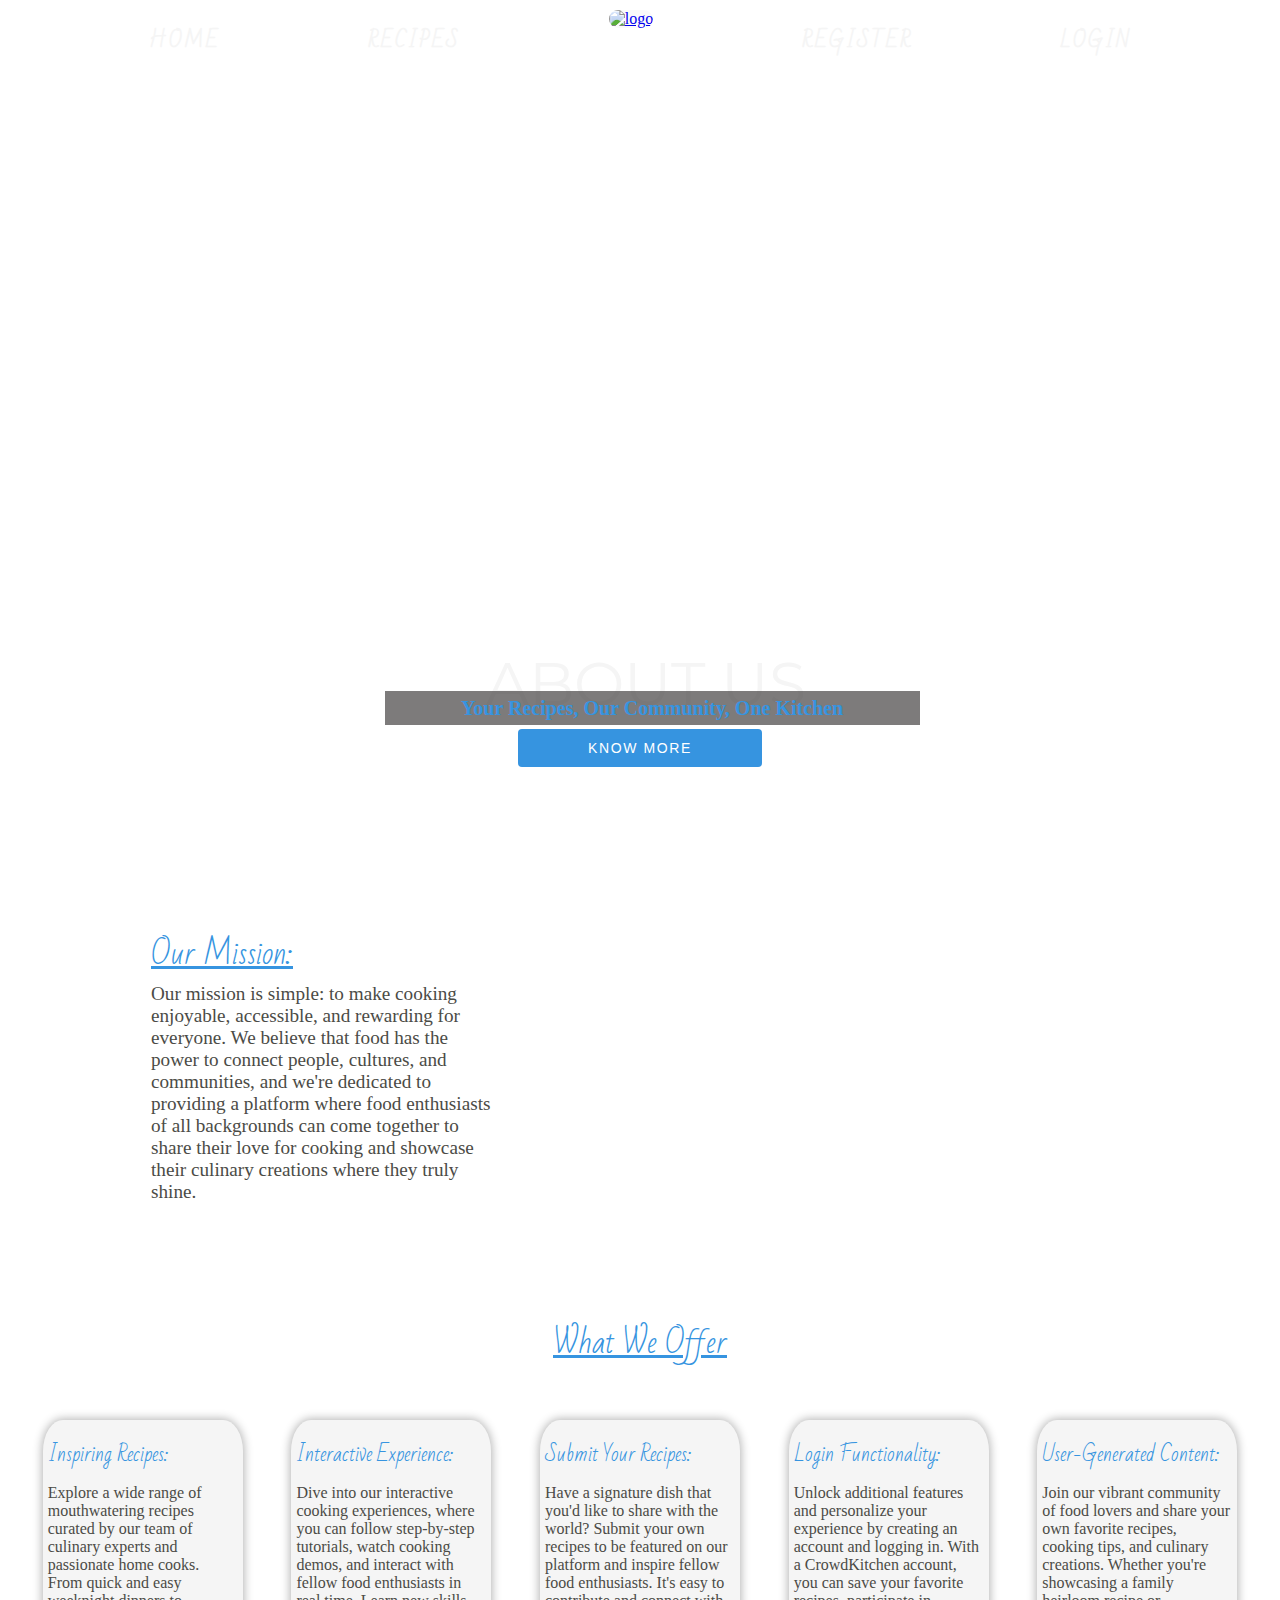
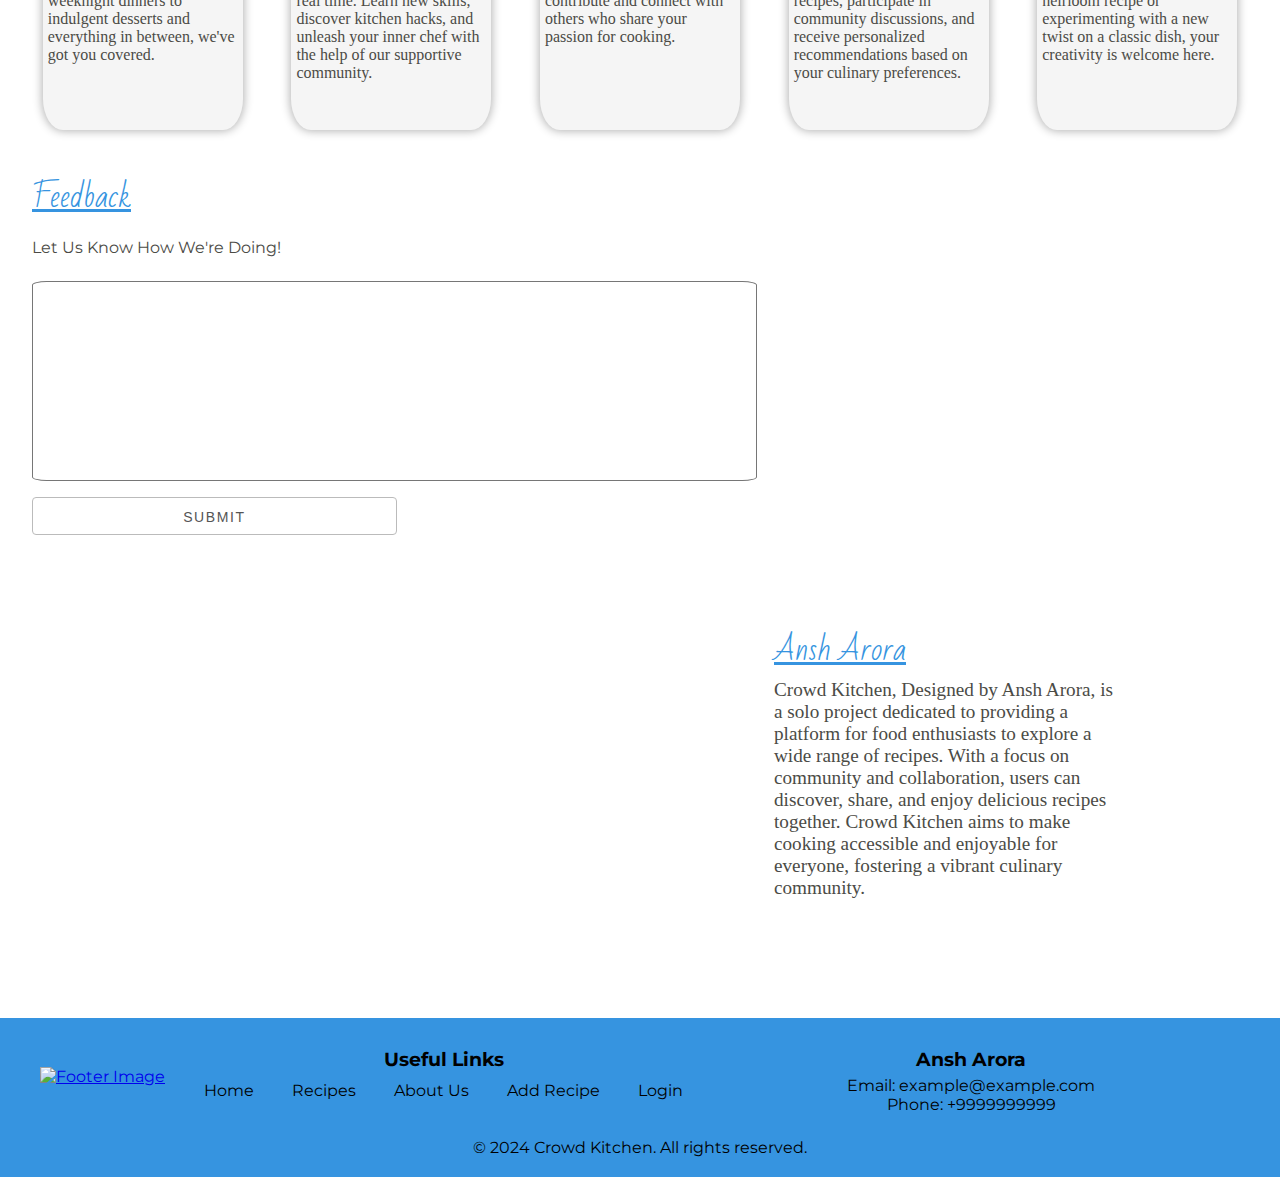
==== about.html @ ae405773 "Add files via upload" ====
<!DOCTYPE html>
<html lang="en">
<head>
    <meta charset="UTF-8">
    <meta name="viewport" content="width=device-width, initial-scale=1.0">
    <title>About Us - Crowd Kitchen</title>
    <link rel="icon" href="icon/logo2/favicon-32x32.png" type="image/png">
    <link href="https://fonts.googleapis.com/css2?family=Bad+Script&family=Dancing+Script:wght@400..700&display=swap"
        rel="stylesheet">

    <link rel="preconnect" href="https://fonts.googleapis.com">
    <link rel="preconnect" href="https://fonts.gstatic.com" crossorigin>
    <link href="https://fonts.googleapis.com/css2?family=Montserrat:ital,wght@0,100..900;1,100..900&display=swap"
        rel="stylesheet">
    <link rel="stylesheet" href="about.css">
</head>
<body>
    <header>
        <div id="toptext"><a href="index.html">
            <h2>HOME</h2>
    </a></div>
    <div id="toptext"><a href="recipies.html">
        <h2>RECIPES</h2>
</a></div>
        <a href="index.html"><img id="mainlogo" src="icon/logo+name4.png" alt="logo"></a>
        <div id="toptext"><a href="register.html">
                <h2>REGISTER</h2>
        </a></div>
        <div id="toptext"><a href="login.html">
            <h2>LOGIN</h2>
    </a></div>
    </header>
    <main>
        <video id="video-background" autoplay muted loop>
            <source src="video/03.mp4" type="video/mp4">
            Your browser does not support the video tag.
        </video>
        <section id="text">
            <h1>ABOUT US</h1>
            <p>
               <strong>Your Recipes, Our Community, One Kitchen</strong>
            </p>
            <button id="btn1">Know More</button>
        </section>
        <section id="bodyText">
            <div id="missionBox">
                <div class="box">
                    <u>
                        <h2>Our Mission:</h2>
                    </u>
                    <p id="mission">Our mission is simple: to make cooking enjoyable, accessible, and rewarding for everyone. We
                        believe that food has the power to connect people, cultures, and communities, and we're dedicated to
                        providing a platform where food enthusiasts of all backgrounds can come together to share their love for
                        cooking and showcase their culinary creations where they truly shine.</p>
                </div>
                <div class="box" id="missionImg"></div>
            </div>
            <u><h2 id="offerTitle">What We Offer</h2></u>
            <div id="offerBox">
                <div class="offer">
                <h3>Inspiring Recipes:</h3><p> Explore a wide range of mouthwatering recipes curated by our team of culinary experts and passionate home cooks. From quick and easy weeknight dinners to indulgent desserts and everything in between, we've got you covered.</p>
                </div>    
                
                
                <div class="offer">
                    <h3>Interactive Experience:</h3><p> Dive into our interactive cooking experiences, where you can follow step-by-step tutorials, watch cooking demos, and interact with fellow food enthusiasts in real time. Learn new skills, discover kitchen hacks, and unleash your inner chef with the help of our supportive community.</p>
                </div>
                
                <div class="offer">
                <h3>Submit Your Recipes:</h3><p> Have a signature dish that you'd like to share with the world? Submit your own recipes to be featured on our platform and inspire fellow food enthusiasts. It's easy to contribute and connect with others who share your passion for cooking.</p>
                </div>
                <div class="offer">
                    <h3>Login Functionality:</h3><p> Unlock additional features and personalize your experience by creating an account and logging in. With a CrowdKitchen account, you can save your favorite recipes, participate in community discussions, and receive personalized recommendations based on your culinary preferences.</p>
                </div>

                <div class="offer">
                <h3>User-Generated Content:</h3><p> Join our vibrant community of food lovers and share your own favorite recipes, cooking tips, and culinary creations. Whether you're showcasing a family heirloom recipe or experimenting with a new twist on a classic dish, your creativity is welcome here.</p>
                </div>
            </div>
            <div id="feedback">
                <u>
                    <h2>Feedback</h2>
                </u>
                <h4>Let Us Know How We're Doing!</h4>
                <textarea name="feedback" id="feedBox" cols="70" rows="10"></textarea><br>
                <button class="submit" id="submit">Submit</button>
            </div>
            <div id="missionBox">
                <div class="box" id="profile"></div>
                <div class="box" >
                    <u>
                        <h2>Ansh Arora</h2>
                    </u>
                    <p id="para">Crowd Kitchen, Designed by Ansh Arora, is a solo project dedicated to providing a platform for food enthusiasts to explore a wide range of recipes. With a focus on community and collaboration, users can discover, share, and enjoy delicious recipes together. Crowd Kitchen aims to make cooking accessible and enjoyable for everyone, fostering a vibrant culinary community.</p>
                </div>
            </div>
        </section>
    </main>
    <footer>
        <div class="footer-container">

            <a href="index.html"><img src="icon/logo+name4.png" alt="Footer Image" class="footer-image"></a>

            <div class="useful-links">
                <h3>Useful Links</h3>
                <ul>
                    <li><a href="index.html">Home</a></li>
                    <li><a href="recipies.html">Recipes</a></li>
                    <li><a href="about.html">About Us</a></li>
                    <li><a href="form.html">Add Recipe</a></li>
                    <li><a href="login.html">Login</a></li>
                </ul>
            </div>
            <div class="other-info">
                <h3>Ansh Arora</h3>
                <p>Email: example@example.com</p>
                <p>Phone: +9999999999</p>
            </div>
            <div id="copyright">&copy; 2024 Crowd Kitchen. All rights reserved.</div>
        </div>
    </footer>
    <script>
        document.getElementById('btn1').addEventListener('click', function() {
    var targetElement = document.getElementById('bodyText');
    targetElement.scrollIntoView({ behavior: 'smooth' });
});

const submitButton = document.getElementById("submit");

submitButton.addEventListener("click", function() {
    const feedBox = document.getElementById("feedBox");
    const feedback = feedBox.value;

    let feedbackArray = JSON.parse(localStorage.getItem('feedbackArray')) || [];

    feedbackArray.push(feedback);

    localStorage.setItem('feedbackArray', JSON.stringify(feedbackArray));
    feedBox.value = '';
    alert("Thanks for your feedback!");
});


    </script>
</body>
</html>
---- about.css ----
*{
    margin: 0px;
    padding: 0px;
}
header{
    width: 100%;
    height: 12vh;
    display: flex;
    justify-content:space-evenly;
}
#mainlogo{
    background-color: rgba(245, 245, 245, 0.534);
    height: 5em;
    margin-top: 0.6em;
    border-radius: 100px;
}
#toptext{
    /* margin-right: 2rem; */
    height: 5em;
    display: flex;
    align-items: center;
}
#toptext h2{
    font-family: "Bad Script", cursive;
    font-size: 20px;
    letter-spacing: 2px;
}
#toptext a{
    text-decoration: none;
    color: whitesmoke;
}
#toptext a:hover{
    color: #3694e0;
}
@media (max-width:450px){
    #toptext{
        display: none;
    }
    #mainlogo{
        height: 4em;
    }
}


/* Main */
#video-background {
    filter: blur(3px);
    /* filter: contrast(47%); */
    /* filter: saturate(130%); */
    /* filter: hue-rotate(40deg); */
    position: absolute;
    top: 0;
    left: 0;
    width: 100%;
    height: 100%;
    object-fit: cover;
    z-index: -1;
}
#text{
    height: 80vh;
    padding: 2rem;
    display: flex;
    justify-content: center;
    flex-direction: column;
    text-align: center;
}
#text h1{
    position: absolute;
    bottom: 20%;
    left: 38%;
    color: whitesmoke;
    font-weight: 400;
    font-size: 60px;
    font-family: "Montserrat", sans-serif;
    border-radius: 10px;
}
#text p{
    font-weight: 500;
    line-height: 1.7em;
    width: 44%;
    position: relative;
    top: 10%;
    margin-left: 29%;
    background-color: #3a3636a8;
    margin-top: 1.5rem;
    color: #3694e0;
    font-size: 20px;
    margin-top: 260px;
}
#text button{
    position: relative;
    top: 14%;
    margin-left: 40%;
    height: 38px;
    padding: 0 30px;
    text-align: center;
    font-size: 14px;
    font-weight: 400;
    line-height: 38px;
    letter-spacing: .1rem;
    text-transform: uppercase;
    text-decoration: none;
    white-space: nowrap;
    border-radius: 4px;
    border: none;
    cursor: pointer;
    box-sizing: border-box;
    transition: 0.3s;
    z-index: 1;
    width: 20%;
    background-color: #3694e0;
    color: white;
}
#text button:hover{
    border: 1px solid #bbb;
    background-color: transparent;
    color: #555;
    border: 0px;
    border: 1px solid #3694e0;
    cursor: pointer;
}
@media (min-width:1200px){
    #text p{
        top: 13.5%;
    }
}
@media (max-width:769px){
    #text h1{
        left: 27%;
    }
    #text p{
        font-size: 17px;
        top: 7%;
        margin-left: 25%;
    }
    #text button{
        margin-left: 34%;
        top: 8%;
        width: 25%;
    }   
}
/* mobile 450px */
@media (max-width:450px){
    #text h1{
        left: 32%;
        bottom: 25%;
        font-size: 25px;
    }
    #text p{
        top: 2%;
        font-size: 13px;
    }
    #text button{
        font-size: 12px;
        top: 3%;
        margin-left: 19%;
        width: 55%;
    }
}


/* main body */

#bodyText{
    padding: 2rem;
}
#bodyText h2{
    color: #3694e0;
    font-weight: 400;
    font-size: 30px;
    font-family: "Bad Script", cursive;
}
#bodyText p{
    margin-top: 0..7rem;
    color: rgb(75, 75, 70);
    font-size: 16px;
    margin-bottom: 25px;
}
#bodyText h3{
    margin-top: 10px;
    margin-bottom: 10px;
    color: #3694e0;
    font-weight: 300;
    font-size: 20px;
    font-family: "Bad Script", cursive;
}
main u{
    color: #3694e0;
}

/* Mission box */
#missionBox{
    overflow-x: hidden;
    display: flex;
    justify-content: space-around;
    flex-wrap: wrap;
}
.box{
    width: 340px;
    height: 340px;
}
#bodyText #mission{
    font-size: 1.2em;
}
#missionImg{
    transform: translateX(28%);
    width: 400px;
    background-image: url(img/about/mission3.jpg);
    background-position: center;
    background-size: cover;
}
@media (max-width:769px){
    #missionImg{
        transform: translateX(10px);
        background-size: 60%;
        background-repeat: no-repeat;
    } 
}

/* offer */
#offerBox{
    display: flex;
    flex-wrap: wrap;
    justify-content: center;
    gap: 4%;
}
.offer{
    background-color: whitesmoke;
    border-radius: 10%;
    padding: 5px;
    height: 300px;
    width: 190px;
    box-shadow: 0px 0px 10px 1px rgba(0, 0, 0, 0.306);
    margin-bottom: 3%;
}
#bodyText #offerTitle{
    text-align: center;
    margin-top: 4%;
    margin-bottom: 4%;
}



/* feedback */


#feedback{
    margin: 0 auto;
}
#feedback h4{
    font-weight: 400;
    font-family: "Montserrat", sans-serif;
    color: rgb(75, 75, 70);
    margin-bottom: 2%;
    margin-top: 1%;
}
#feedback textarea{
    padding: 4px;
    font-size: medium;
    font-weight: 400;
    font-family: "Montserrat", sans-serif;
    color: rgb(75, 75, 70);
    resize: none;
    border-radius: 2%;
    margin-bottom: 1%;
}
#feedback textarea:focus{
    
    box-shadow: 0 0 5px rgba(76, 175, 80, 0.5);
    border-color: #3694e0;
    outline: none;
}
#submit{
    position: relative;
    /* margin-left: 20px; */
    height: 38px;
    padding: 0 2px;
    color: #555;
    text-align: center;
    font-size: 14px;
    font-weight: 400;
    line-height: 38px;
    letter-spacing: .1rem;
    text-transform: uppercase;
    text-decoration: none;
    white-space: nowrap;
    background-color: transparent;
    border-radius: 4px;
    border: 1px solid #bbb;
    cursor: pointer;
    box-sizing: border-box;
    transition: 0.3s;
    z-index: 1;
    width: 30%;
        margin-bottom: 7%;
}
#submit:hover{
    border: 0px;
    background-color: #3694e0;
    color: white;
    border: 1px solid #3694e0;
    cursor: pointer;
}

/* Own Section */


#profile{
    background-image: url(img/profile.jpg);
    background-position: center;
    background-size: contain;
    border-radius: 50%;
}
#bodyText #para{
    font-size: 1.2em;
}
/* Footer */
footer {
    font-family: "Montserrat", sans-serif;
    margin-top: 2%;
    background-color: #3694e0;
    padding: 20px 0;
}

.footer-container {
    text-align: center;
    max-width: 1200px;
    margin: 0 auto;
    display: flex;
    justify-content: space-between;
    align-items: center;
    flex-wrap: wrap;
}

.footer-image {
    width: 150px; 
    height: auto; 
}

.useful-links, .other-info {
    flex: 1;
}

.useful-links ul {
    margin-left: 20px;
    /* gap: 15px; */
    display: flex;
    justify-content: space-around;
    list-style-type: none;
    padding: 0;
}
.useful-links h3{
    margin-left: 20px;
    margin-bottom: 10px;
}
.useful-links a{
    text-decoration: none;
    color: black;
}
.useful-links a:hover{
    color: whitesmoke;
}

.useful-links ul li {
    margin-bottom: 5px;
}

.other-info h3 {
    margin-top: 10px;
    margin-bottom: 5px;
}
#copyright{
    margin-top: 2%;
    width: 100%;
    display: flex;
    justify-content: center;
    text-align: center;
}
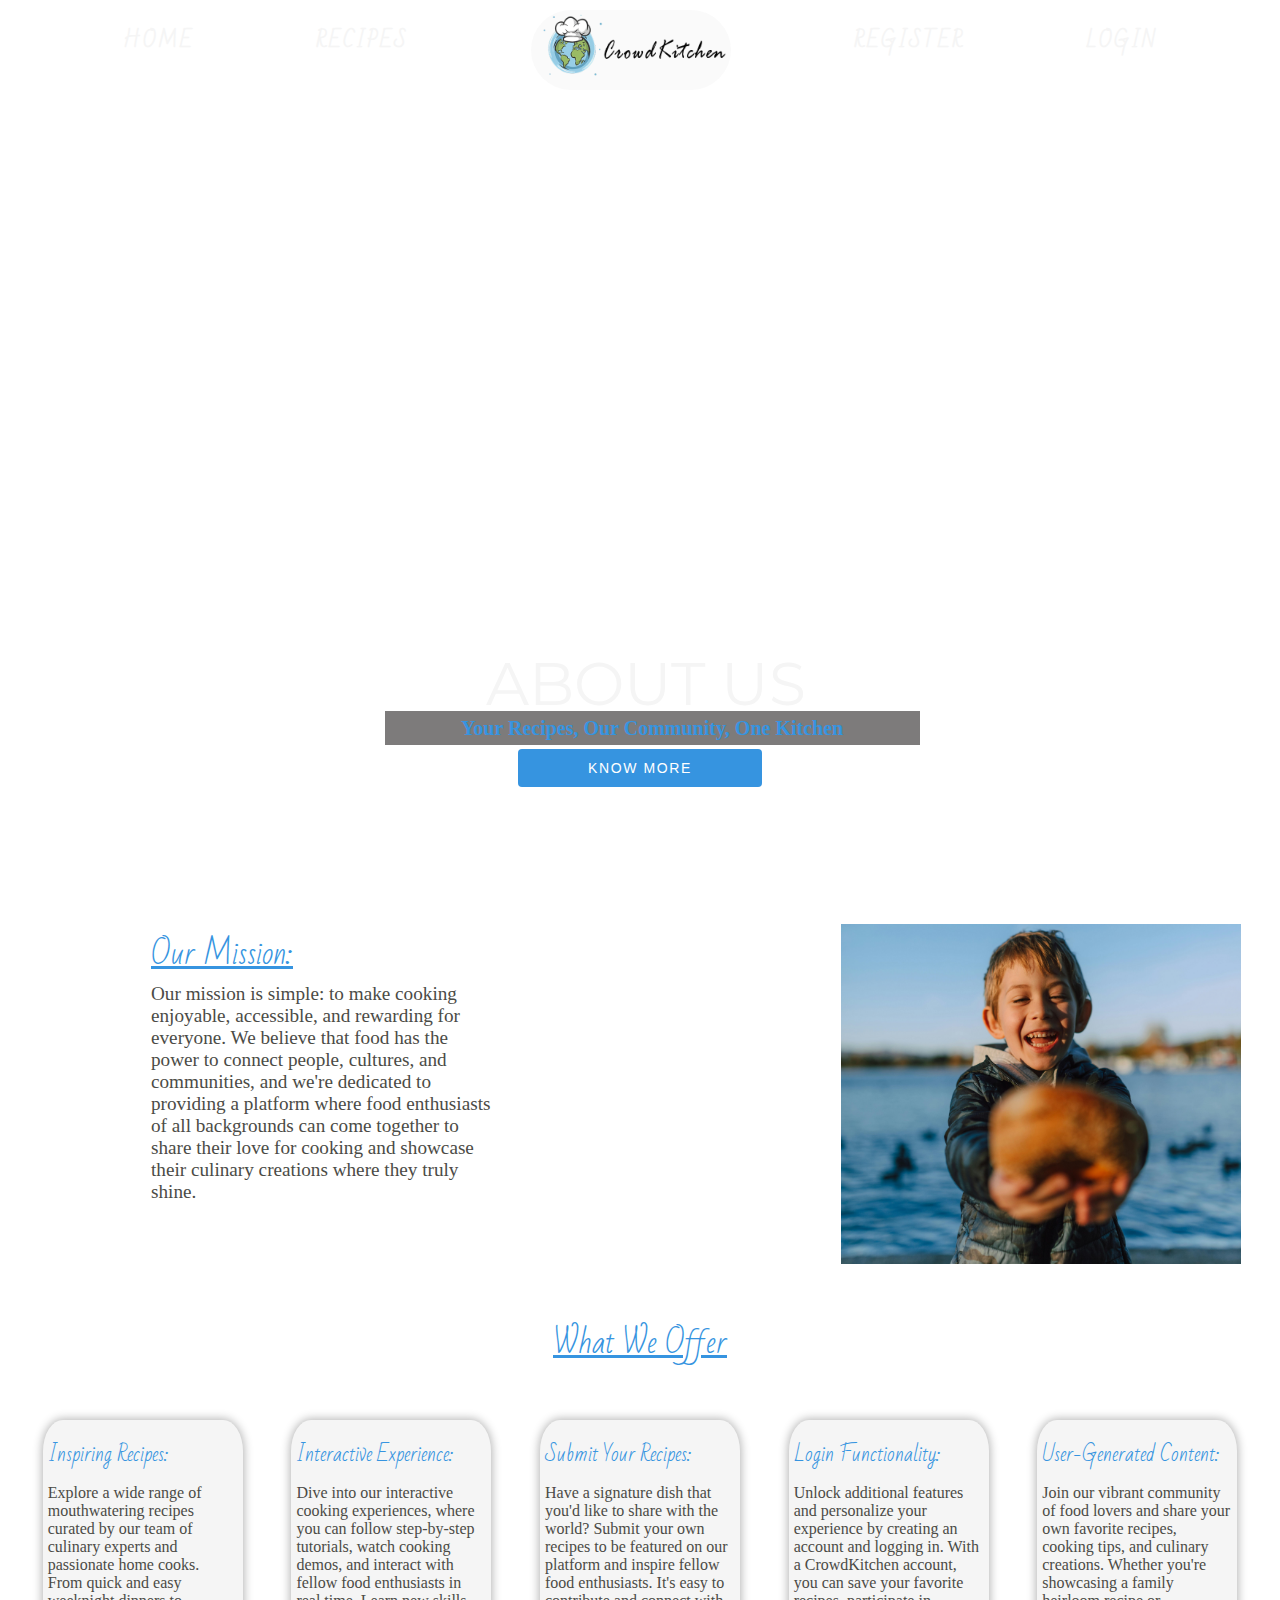
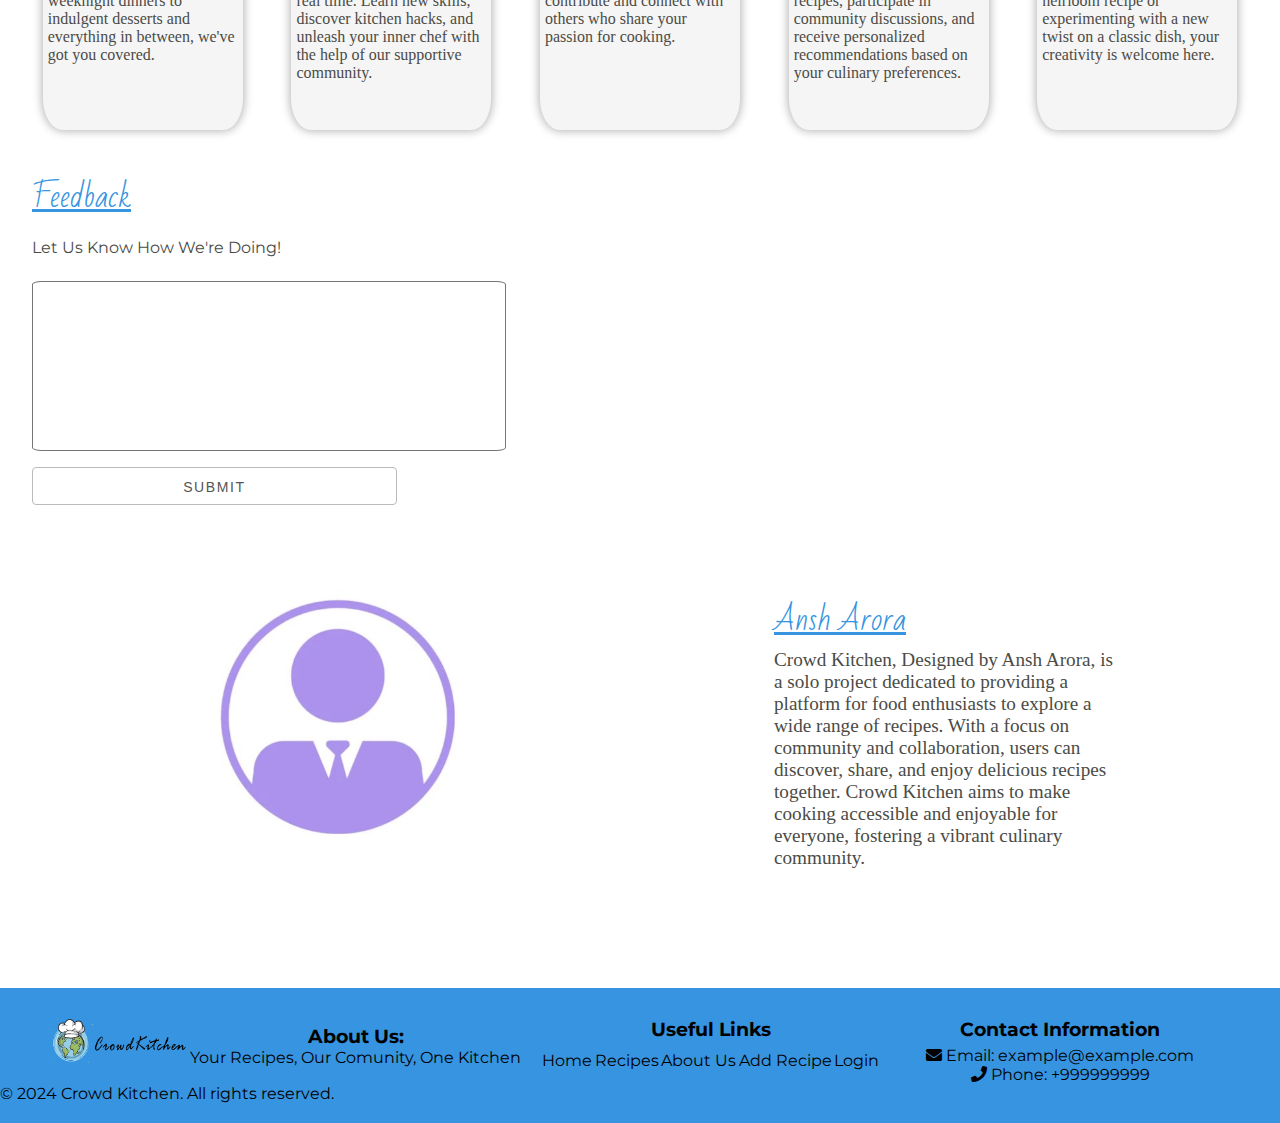
==== commit 3858c3dd: "Update about.html" ====
--- a/about.html
+++ b/about.html
@@ -12,6 +12,7 @@
     <link rel="preconnect" href="https://fonts.gstatic.com" crossorigin>
     <link href="https://fonts.googleapis.com/css2?family=Montserrat:ital,wght@0,100..900;1,100..900&display=swap"
         rel="stylesheet">
+        <link rel="stylesheet" href="https://cdnjs.cloudflare.com/ajax/libs/font-awesome/5.15.4/css/all.min.css">
     <link rel="stylesheet" href="about.css">
 </head>
 <body>
@@ -82,7 +83,7 @@
                     <h2>Feedback</h2>
                 </u>
                 <h4>Let Us Know How We're Doing!</h4>
-                <textarea name="feedback" id="feedBox" cols="70" rows="10"></textarea><br>
+                <textarea name="feedback" id="feedBox" ></textarea><br>
                 <button class="submit" id="submit">Submit</button>
             </div>
             <div id="missionBox">
@@ -98,9 +99,10 @@
     </main>
     <footer>
         <div class="footer-container">
-
             <a href="index.html"><img src="icon/logo+name4.png" alt="Footer Image" class="footer-image"></a>
-
+            <div id="about"><h3>About Us:</h3>
+            <p>Your Recipes, Our Comunity, One Kitchen</p>
+            </div>
             <div class="useful-links">
                 <h3>Useful Links</h3>
                 <ul>
@@ -111,14 +113,16 @@
                     <li><a href="login.html">Login</a></li>
                 </ul>
             </div>
+    
             <div class="other-info">
-                <h3>Ansh Arora</h3>
-                <p>Email: example@example.com</p>
-                <p>Phone: +9999999999</p>
+                <h3>Contact Information</h3>
+                <p><i class="fas fa-envelope"></i> Email: example@example.com</p>
+                <p><i class="fas fa-phone"></i> Phone: +999999999</p>
             </div>
-            <div id="copyright">&copy; 2024 Crowd Kitchen. All rights reserved.</div>
         </div>
+        <div class="copyright">&copy; 2024 Crowd Kitchen. All rights reserved.</div>
     </footer>
+    
     <script>
         document.getElementById('btn1').addEventListener('click', function() {
     var targetElement = document.getElementById('bodyText');
@@ -143,4 +147,4 @@
 
     </script>
 </body>
-</html>+</html>
--- a/about.css
+++ b/about.css
@@ -85,7 +85,7 @@
     margin-top: 1.5rem;
     color: #3694e0;
     font-size: 20px;
-    margin-top: 260px;
+    margin-top: 300px;
 }
 #text button{
     position: relative;
@@ -263,13 +263,17 @@
     resize: none;
     border-radius: 2%;
     margin-bottom: 1%;
-}
+    height: 10em;
+    width: 29em;
+}
+
 #feedback textarea:focus{
     
     box-shadow: 0 0 5px rgba(76, 175, 80, 0.5);
     border-color: #3694e0;
     outline: none;
 }
+
 #submit{
     position: relative;
     /* margin-left: 20px; */
@@ -301,15 +305,21 @@
     border: 1px solid #3694e0;
     cursor: pointer;
 }
-
+@media (max-width:450px){
+    #feedback textarea{
+        height: 13em;
+        width: 20em;
+    }
+}
 /* Own Section */
-
 
 #profile{
     background-image: url(img/profile.jpg);
     background-position: center;
     background-size: contain;
     border-radius: 50%;
+    background-repeat: no-repeat;
+    height: 250px;
 }
 #bodyText #para{
     font-size: 1.2em;
@@ -375,4 +385,4 @@
     display: flex;
     justify-content: center;
     text-align: center;
-}+}
